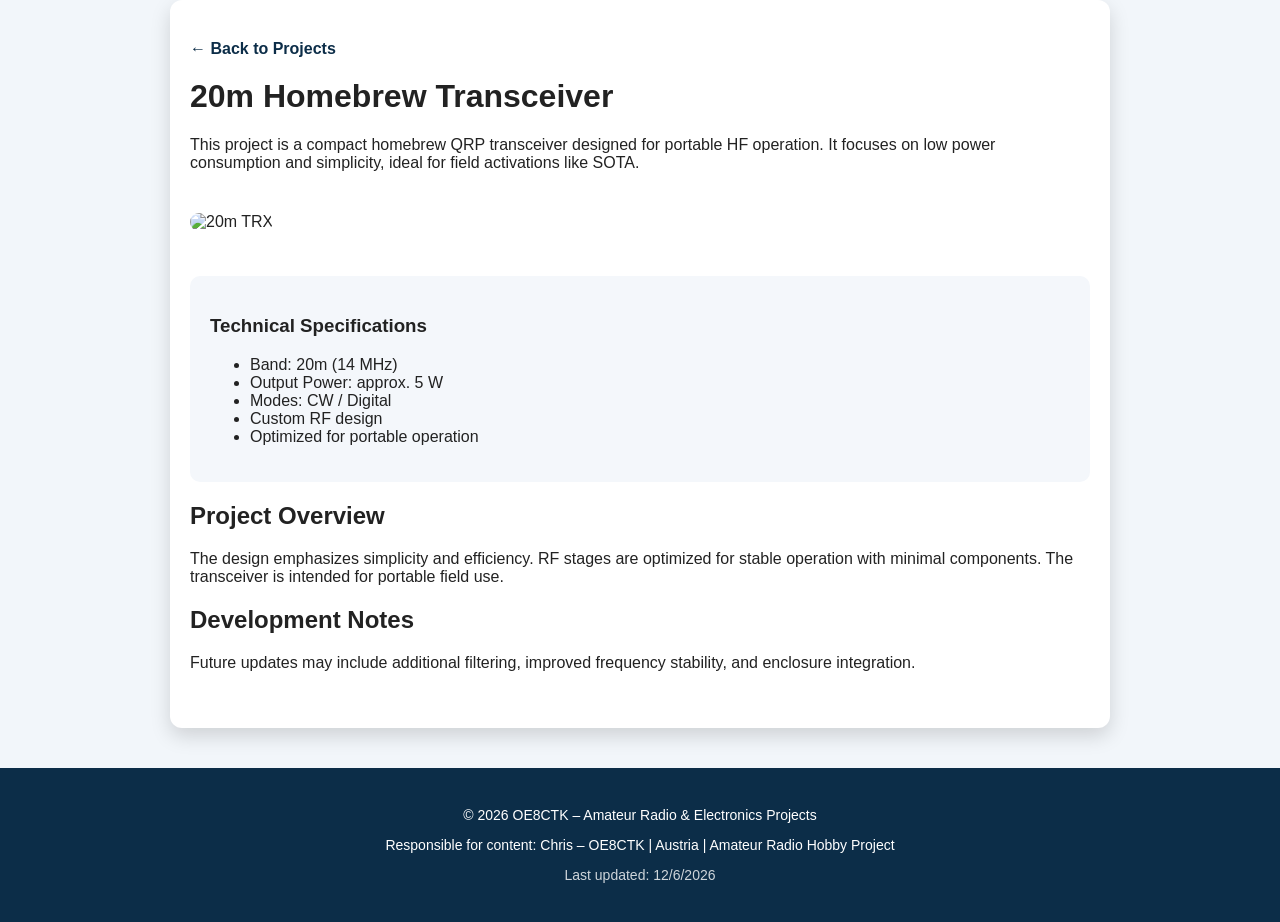
==== projects/kenwoodtr9000.html @ 165c9cf1 "Create kenwoodtr9000.html" ====
<!DOCTYPE html>
<html lang="en">
<head>
<meta charset="UTF-8">
<meta name="viewport" content="width=device-width, initial-scale=1.0">
<title>Kenwood TR-9000 Repair and Retrofit | OE8CTK</title>

<style>
body{
    font-family: "Segoe UI", Roboto, Arial, sans-serif;
    background:#f2f6fa;
    margin:0;
    color:#222;
}
.container{
    max-width:900px;
    margin:auto;
    padding:40px 20px;
    background:white;
    border-radius:12px;
    box-shadow:0 8px 20px rgba(0,0,0,0.15);
}
a.back{
    display:inline-block;
    margin-bottom:20px;
    color:#0c2d48;
    font-weight:bold;
    text-decoration:none;
}
h1{
    margin-top:0;
}
img{
    width:100%;
    border-radius:10px;
    margin:25px 0;
    object-fit:cover;
}
.specs{
    background:#f4f7fb;
    padding:20px;
    border-radius:10px;
    margin:20px 0;
}
footer{
    margin-top:40px;
    padding:25px;
    background:#0c2d48;
    color:white;
    text-align:center;
    font-size:14px;
}
</style>
</head>

<body>

<div class="container">

<a class="back" href="../index.html">← Back to Projects</a>

<h1>20m Homebrew Transceiver</h1>

<p>
This project is a compact homebrew QRP transceiver designed for portable HF operation.
It focuses on low power consumption and simplicity, ideal for field activations like SOTA.
</p>

<img src="../images/trx20m.jpg" alt="20m TRX">

<div class="specs">
<h3>Technical Specifications</h3>
<ul>
<li>Band: 20m (14 MHz)</li>
<li>Output Power: approx. 5 W</li>
<li>Modes: CW / Digital</li>
<li>Custom RF design</li>
<li>Optimized for portable operation</li>
</ul>
</div>

<h2>Project Overview</h2>
<p>
The design emphasizes simplicity and efficiency. RF stages are optimized for stable operation
with minimal components. The transceiver is intended for portable field use.
</p>

<h2>Development Notes</h2>
<p>
Future updates may include additional filtering, improved frequency stability, and
enclosure integration.
</p>

</div>

<footer>
<p>© 2026 OE8CTK – Amateur Radio & Electronics Projects</p>
<p>Responsible for content: Chris – OE8CTK | Austria | Amateur Radio Hobby Project</p>
<p style="opacity:0.8;">Last updated: <span id="date"></span></p>
</footer>

<script>
// Automatisches Datum im Footer
document.getElementById("date").innerText = new Date().toLocaleDateString();
</script>

</body>
</html>
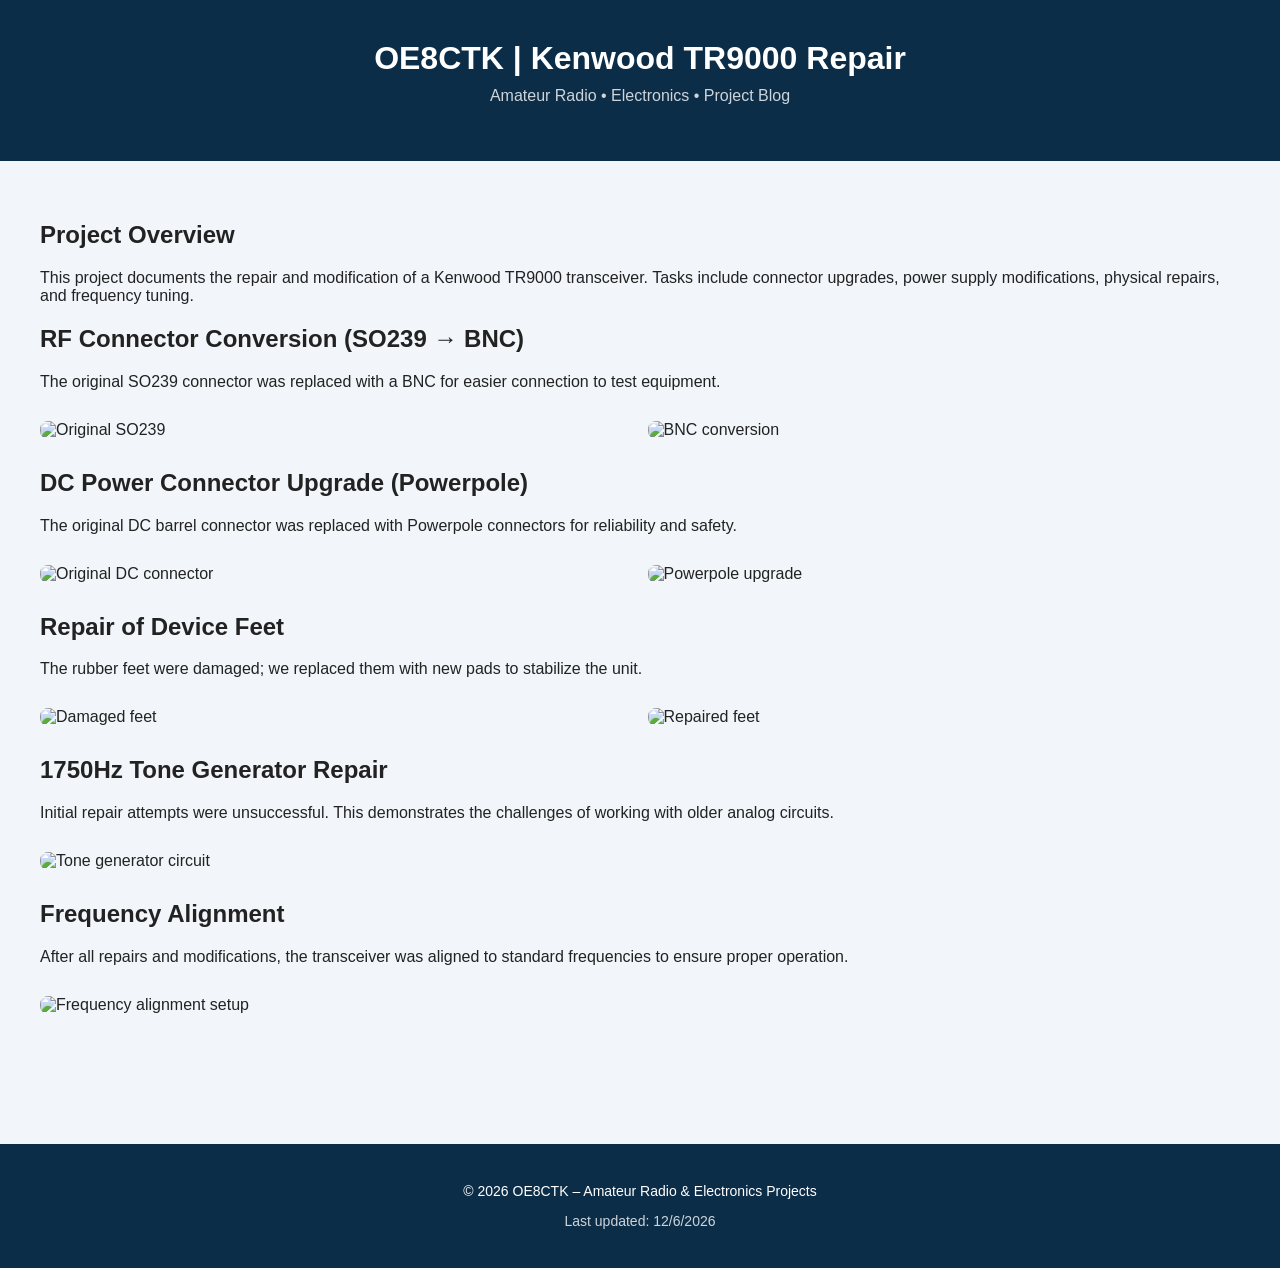
==== commit 8ac4e6bd: "Update kenwoodtr9000.html update to new main page version" ====
--- a/projects/kenwoodtr9000.html
+++ b/projects/kenwoodtr9000.html
@@ -3,104 +3,88 @@
 <head>
 <meta charset="UTF-8">
 <meta name="viewport" content="width=device-width, initial-scale=1.0">
-<title>Kenwood TR-9000 Repair and Retrofit | OE8CTK</title>
-
-<style>
-body{
-    font-family: "Segoe UI", Roboto, Arial, sans-serif;
-    background:#f2f6fa;
-    margin:0;
-    color:#222;
-}
-.container{
-    max-width:900px;
-    margin:auto;
-    padding:40px 20px;
-    background:white;
-    border-radius:12px;
-    box-shadow:0 8px 20px rgba(0,0,0,0.15);
-}
-a.back{
-    display:inline-block;
-    margin-bottom:20px;
-    color:#0c2d48;
-    font-weight:bold;
-    text-decoration:none;
-}
-h1{
-    margin-top:0;
-}
-img{
-    width:100%;
-    border-radius:10px;
-    margin:25px 0;
-    object-fit:cover;
-}
-.specs{
-    background:#f4f7fb;
-    padding:20px;
-    border-radius:10px;
-    margin:20px 0;
-}
-footer{
-    margin-top:40px;
-    padding:25px;
-    background:#0c2d48;
-    color:white;
-    text-align:center;
-    font-size:14px;
-}
-</style>
+<title>Kenwood TR9000 Repair | OE8CTK</title>
+<link rel="stylesheet" href="../style.css">
 </head>
-
 <body>
 
-<div class="container">
+<header>
+<h1>OE8CTK | Kenwood TR9000 Repair</h1>
+<p>Amateur Radio • Electronics • Project Blog</p>
+</header>
 
-<a class="back" href="../index.html">← Back to Projects</a>
+<main class="container">
 
-<h1>20m Homebrew Transceiver</h1>
+<!-- Project Introduction -->
+<section>
+<h2>Project Overview</h2>
+<p>This project documents the repair and modification of a Kenwood TR9000 transceiver. Tasks include connector upgrades, power supply modifications, physical repairs, and frequency tuning.</p>
+</section>
 
-<p>
-This project is a compact homebrew QRP transceiver designed for portable HF operation.
-It focuses on low power consumption and simplicity, ideal for field activations like SOTA.
-</p>
+<!-- Step 1: RF Connector Conversion -->
+<section>
+<h2>RF Connector Conversion (SO239 → BNC)</h2>
+<p>The original SO239 connector was replaced with a BNC for easier connection to test equipment.</p>
 
-<img src="../images/trx20m.jpg" alt="20m TRX">
+<div class="gallery">
+    <!-- Add images related to this step -->
+    <img src="../images/tr9000_rf1.jpg" alt="Original SO239">
+    <img src="../images/tr9000_rf2.jpg" alt="BNC conversion">
+</div>
+</section>
 
-<div class="specs">
-<h3>Technical Specifications</h3>
-<ul>
-<li>Band: 20m (14 MHz)</li>
-<li>Output Power: approx. 5 W</li>
-<li>Modes: CW / Digital</li>
-<li>Custom RF design</li>
-<li>Optimized for portable operation</li>
-</ul>
+<!-- Step 2: DC Power Connector Upgrade -->
+<section>
+<h2>DC Power Connector Upgrade (Powerpole)</h2>
+<p>The original DC barrel connector was replaced with Powerpole connectors for reliability and safety.</p>
+
+<div class="gallery">
+    <img src="../images/tr9000_dc1.jpg" alt="Original DC connector">
+    <img src="../images/tr9000_dc2.jpg" alt="Powerpole upgrade">
 </div>
+</section>
 
-<h2>Project Overview</h2>
-<p>
-The design emphasizes simplicity and efficiency. RF stages are optimized for stable operation
-with minimal components. The transceiver is intended for portable field use.
-</p>
+<!-- Step 3: Device Feet Repair -->
+<section>
+<h2>Repair of Device Feet</h2>
+<p>The rubber feet were damaged; we replaced them with new pads to stabilize the unit.</p>
 
-<h2>Development Notes</h2>
-<p>
-Future updates may include additional filtering, improved frequency stability, and
-enclosure integration.
-</p>
+<div class="gallery">
+    <img src="../images/tr9000_feet1.jpg" alt="Damaged feet">
+    <img src="../images/tr9000_feet2.jpg" alt="Repaired feet">
+</div>
+</section>
 
+<!-- Step 4: 1750Hz Tone Generator Issue -->
+<section>
+<h2>1750Hz Tone Generator Repair</h2>
+<p>Initial repair attempts were unsuccessful. This demonstrates the challenges of working with older analog circuits.</p>
+
+<div class="gallery">
+    <img src="../images/tr9000_tone1.jpg" alt="Tone generator circuit">
 </div>
+</section>
+
+<!-- Step 5: Frequency Alignment -->
+<section>
+<h2>Frequency Alignment</h2>
+<p>After all repairs and modifications, the transceiver was aligned to standard frequencies to ensure proper operation.</p>
+
+<div class="gallery">
+    <img src="../images/tr9000_freq1.jpg" alt="Frequency alignment setup">
+</div>
+</section>
+
+</main>
 
 <footer>
 <p>© 2026 OE8CTK – Amateur Radio & Electronics Projects</p>
-<p>Responsible for content: Chris – OE8CTK | Austria | Amateur Radio Hobby Project</p>
 <p style="opacity:0.8;">Last updated: <span id="date"></span></p>
 </footer>
 
+<!-- Scripts -->
+<script src="../gallery.js"></script>
 <script>
-// Automatisches Datum im Footer
 document.getElementById("date").innerText = new Date().toLocaleDateString();
 </script>
 
--- a/style.css
+++ b/style.css
@@ -0,0 +1,58 @@
+/* GENERAL */
+body{font-family:"Segoe UI",Roboto,Arial,sans-serif;background:#f2f6fa;margin:0;color:#222;}
+header{background:#0c2d48;color:white;padding:40px 20px;text-align:center;}
+header h1{margin:0;font-size:32px;}
+header p{margin-top:10px;opacity:0.8;}
+
+/* SLIDER */
+.slider{position:relative;max-width:1000px;margin:40px auto;overflow:hidden;border-radius:12px;box-shadow:0 8px 20px rgba(0,0,0,0.2);}
+.slide{display:none;position:relative;}
+.slide img{width:100%;height:350px;object-fit:cover;}
+.caption{position:absolute;bottom:0;left:0;right:0;background:rgba(0,0,0,0.7);color:white;padding:20px;}
+
+/* CONTAINER */
+.container{max-width:1200px;margin:auto;padding:40px 20px;}
+
+/* FILTER */
+.filterbar{display:flex;justify-content:center;align-items:center;gap:12px;margin-bottom:30px;}
+.filterbar label{font-weight:500;}
+.filterbar select{
+background:rgba(255,255,255,0.25);
+backdrop-filter:blur(8px);
+border:1px solid rgba(0,0,0,0.2);
+border-radius:8px;
+padding:10px 14px;
+font-size:14px;
+color:#0c2d48;
+cursor:pointer;
+}
+.filterbar select:hover{background:rgba(255,255,255,0.45);}
+
+/* PROJECT GRID */
+.grid{display:grid;grid-template-columns:repeat(auto-fit,minmax(300px,1fr));gap:30px;}
+.card{position:relative;overflow:hidden;border-radius:12px;box-shadow:0 10px 25px rgba(0,0,0,0.15);cursor:pointer;background:white;}
+.card img{width:100%;height:220px;object-fit:cover;transition:transform 0.5s ease;}
+.card:hover img{transform:scale(1.15);}
+
+/* TITLE */
+.title{position:absolute;top:10px;left:10px;background:rgba(0,0,0,0.6);color:white;padding:6px 10px;border-radius:6px;font-weight:bold;font-size:15px;}
+
+/* OVERLAY */
+.overlay{position:absolute;bottom:0;left:0;right:0;background:rgba(0,0,0,0.85);color:white;padding:20px;transform:translateY(100%);transition:0.35s ease;}
+.card:hover .overlay{transform:translateY(0);}
+
+/* TAG BADGES */
+.tags{position:absolute;bottom:10px;left:10px;display:flex;gap:6px;flex-wrap:wrap;}
+.tag{background:rgba(255,255,255,0.9);color:#0c2d48;font-size:11px;padding:3px 6px;border-radius:4px;font-weight:600;}
+
+/* FOOTER */
+footer{margin-top:60px;padding:25px;background:#0c2d48;color:white;text-align:center;font-size:14px;}
+a{text-decoration:none;color:inherit;}
+
+/* GALLERY */
+.gallery{display:grid;grid-template-columns:repeat(auto-fit,minmax(220px,1fr));gap:15px;margin:30px 0;}
+.gallery img{width:100%;border-radius:8px;cursor:pointer;transition:transform 0.3s, box-shadow 0.3s;}
+.gallery img:hover{transform:scale(1.05);box-shadow:0 8px 18px rgba(0,0,0,0.25);}
+.lightbox{position:fixed;top:0;left:0;width:100%;height:100%;background:rgba(0,0,0,0.9);display:flex;align-items:center;justify-content:center;z-index:9999;}
+.lightbox img{max-width:90%;max-height:85%;border-radius:8px;}
+.lightbox .close{position:absolute;top:30px;right:40px;font-size:40px;color:white;cursor:pointer;}
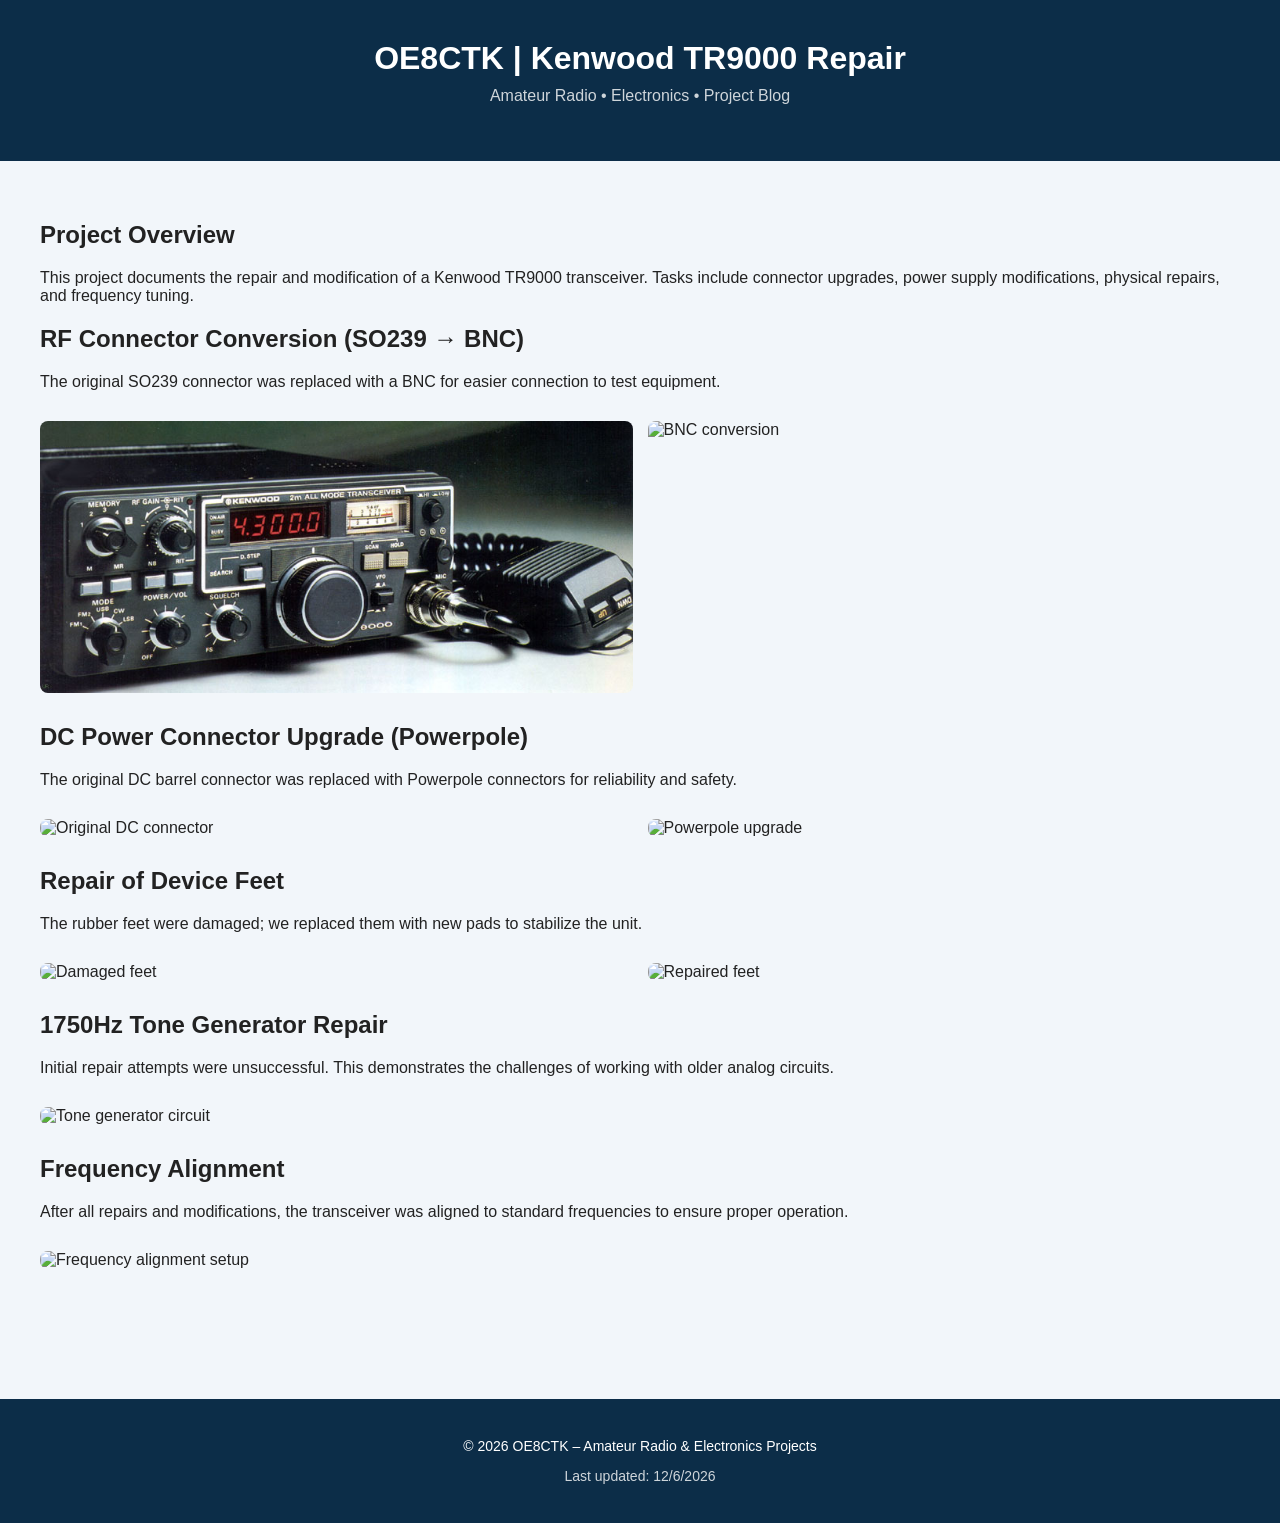
==== commit e4a81599: "Update kenwoodtr9000.html" ====
--- a/projects/kenwoodtr9000.html
+++ b/projects/kenwoodtr9000.html
@@ -28,7 +28,7 @@
 
 <div class="gallery">
     <!-- Add images related to this step -->
-    <img src="../images/tr9000_rf1.jpg" alt="Original SO239">
+    <img src="../images/kenwoodtr9000/1.jpg" alt="Original SO239">
     <img src="../images/tr9000_rf2.jpg" alt="BNC conversion">
 </div>
 </section>
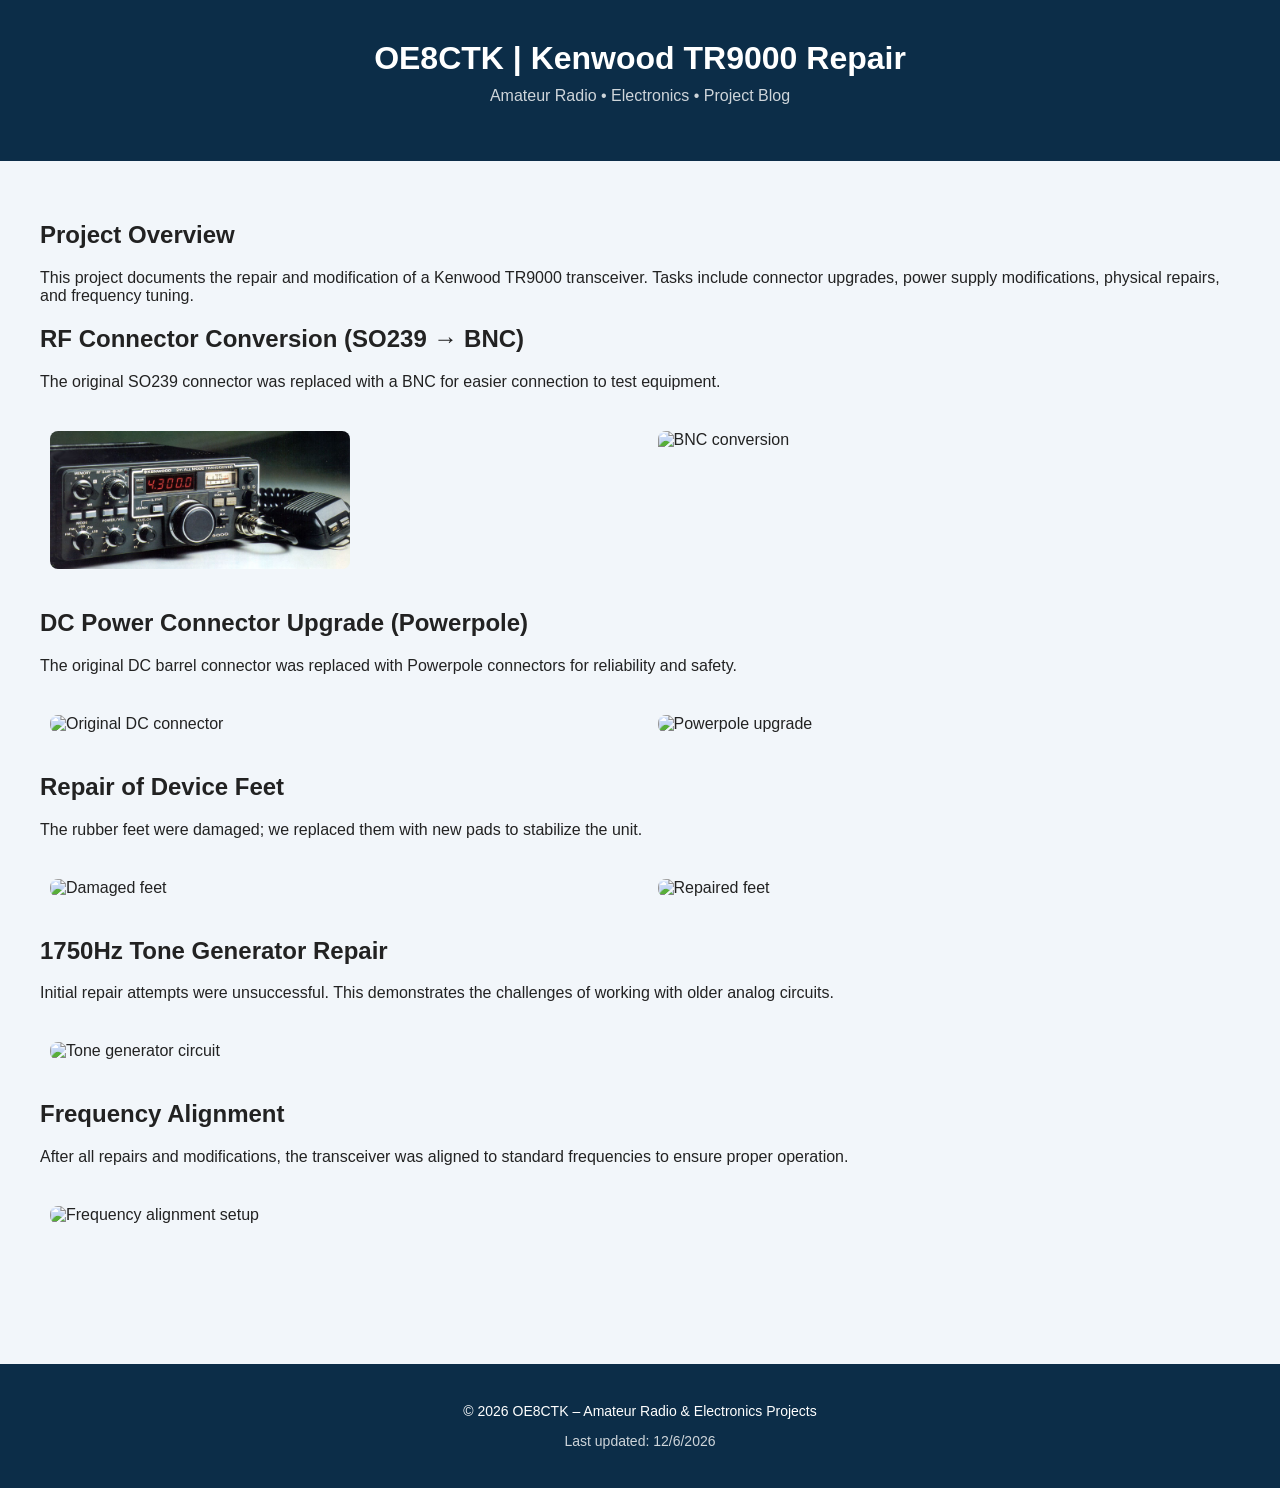
==== commit 7572e26b: "Update kenwoodtr9000.html" ====
--- a/projects/kenwoodtr9000.html
+++ b/projects/kenwoodtr9000.html
@@ -5,6 +5,31 @@
 <meta name="viewport" content="width=device-width, initial-scale=1.0">
 <title>Kenwood TR9000 Repair | OE8CTK</title>
 <link rel="stylesheet" href="../style.css">
+<style>
+/* ===== Projektseiten CSS für Vorschaubilder ===== */
+.gallery img {
+    width: 300px;         /* <- Hier die Vorschaubildgröße anpassen */
+    height: auto;
+    object-fit: cover;
+    margin: 10px;
+    cursor: pointer;      /* Zeigt an, dass das Bild klickbar ist */
+    border-radius: 8px;
+    transition: transform 0.3s ease;
+}
+
+/* Optional: Hover-Zoom */
+.gallery img:hover {
+    transform: scale(1.05);
+}
+
+/* Responsive Anpassungen */
+@media screen and (max-width: 768px) {
+    .gallery img { width: 200px; }
+}
+@media screen and (max-width: 480px) {
+    .gallery img { width: 150px; }
+}
+</style>
 </head>
 <body>
 
@@ -27,9 +52,10 @@
 <p>The original SO239 connector was replaced with a BNC for easier connection to test equipment.</p>
 
 <div class="gallery">
-    <!-- Add images related to this step -->
+    <!-- ===== Galerie Vorschaubilder für Lightbox ===== -->
     <img src="../images/kenwoodtr9000/1.jpg" alt="Original SO239">
     <img src="../images/tr9000_rf2.jpg" alt="BNC conversion">
+    <!-- Neue Bilder hier hinzufügen -->
 </div>
 </section>
 
@@ -85,6 +111,7 @@
 <!-- Scripts -->
 <script src="../gallery.js"></script>
 <script>
+/* ===== Footer Date ===== */
 document.getElementById("date").innerText = new Date().toLocaleDateString();
 </script>
 
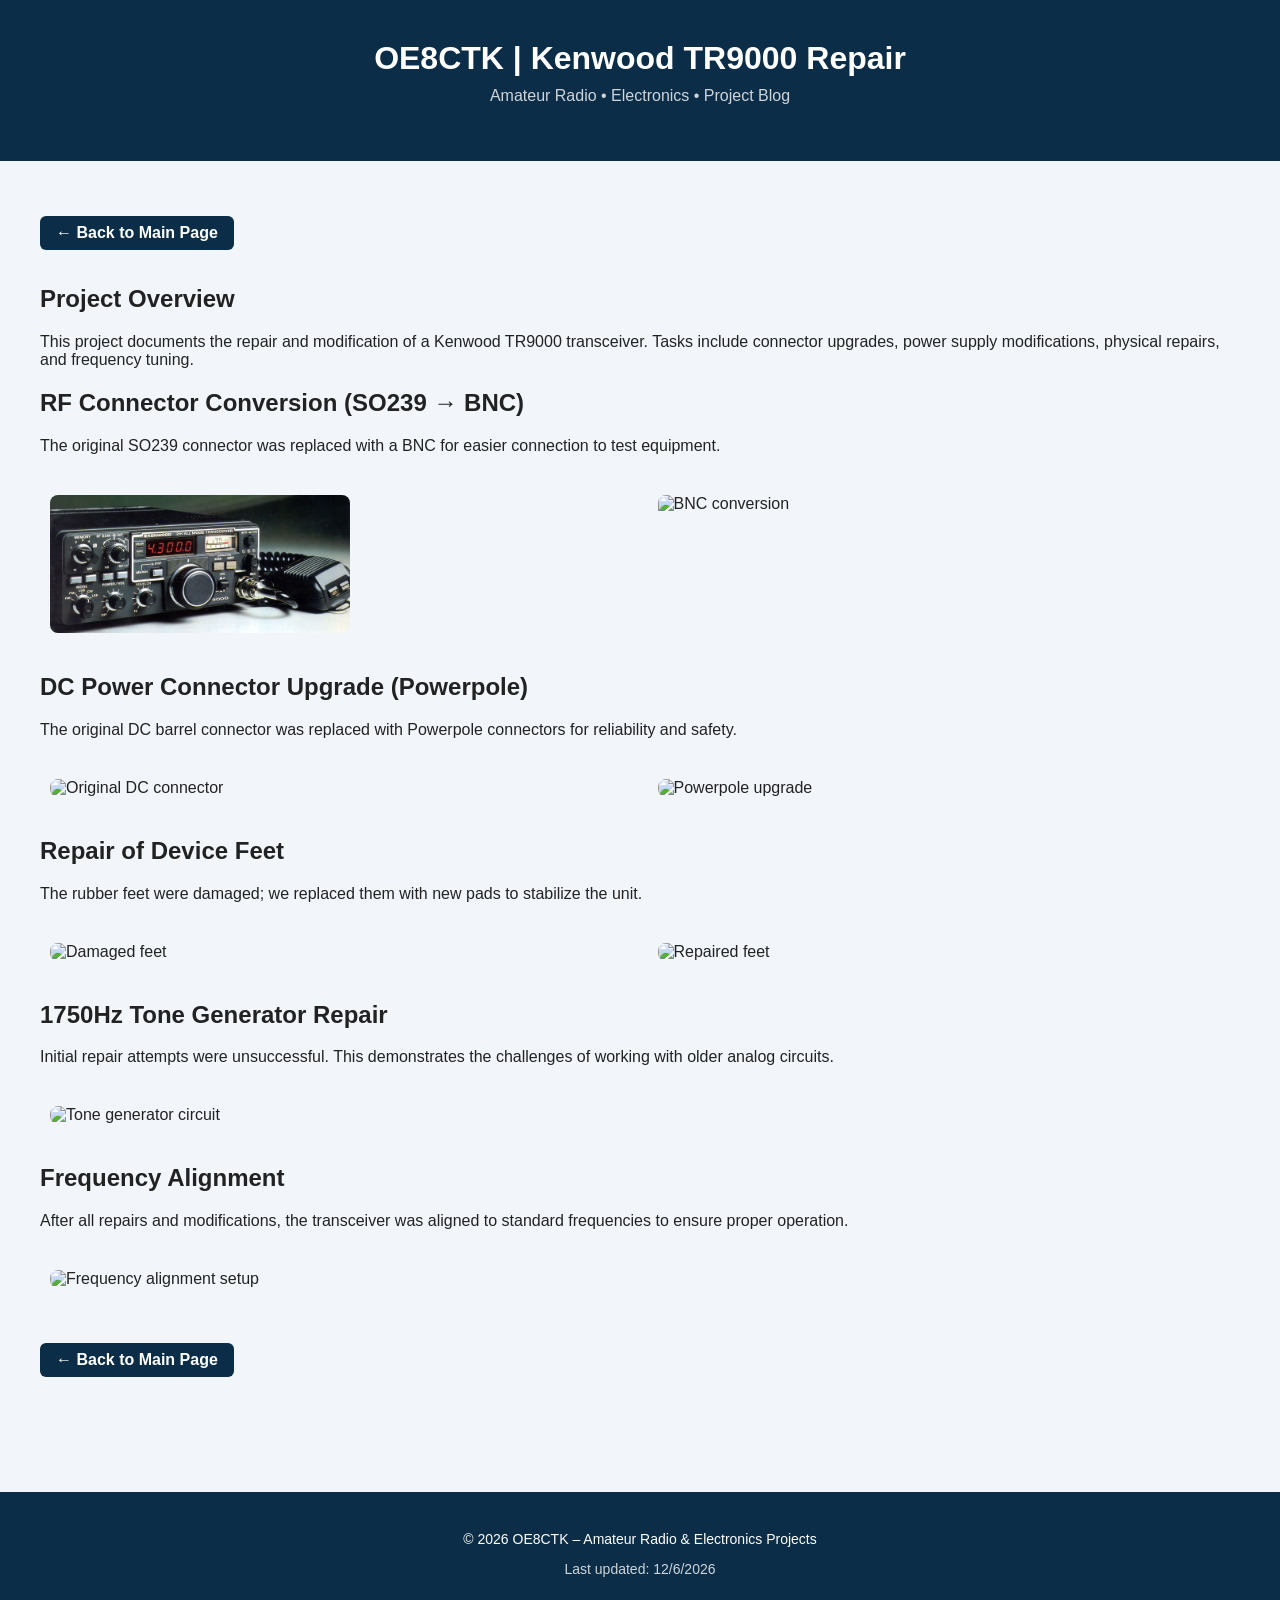
==== commit f8f0cddb: "Update kenwoodtr9000.html" ====
--- a/projects/kenwoodtr9000.html
+++ b/projects/kenwoodtr9000.html
@@ -29,6 +29,22 @@
 @media screen and (max-width: 480px) {
     .gallery img { width: 150px; }
 }
+    
+/* Back to Main Page Link */
+.back-link {
+    display: inline-block;
+    margin: 15px 0;
+    padding: 8px 16px;
+    background: #0c2d48;
+    color: white;
+    text-decoration: none;
+    border-radius: 6px;
+    font-weight: bold;
+    transition: background 0.3s;
+}
+.back-link:hover {
+    background: #144d7a;
+}
 </style>
 </head>
 <body>
@@ -40,6 +56,9 @@
 
 <main class="container">
 
+<!-- ===== Back to Main Page Link at the top ===== -->
+<a href="../index.html" class="back-link">← Back to Main Page</a>
+    
 <!-- Project Introduction -->
 <section>
 <h2>Project Overview</h2>
@@ -101,6 +120,9 @@
 </div>
 </section>
 
+<!-- ===== Back to Main Page Link at the top ===== -->
+<a href="../index.html" class="back-link">← Back to Main Page</a>
+
 </main>
 
 <footer>
